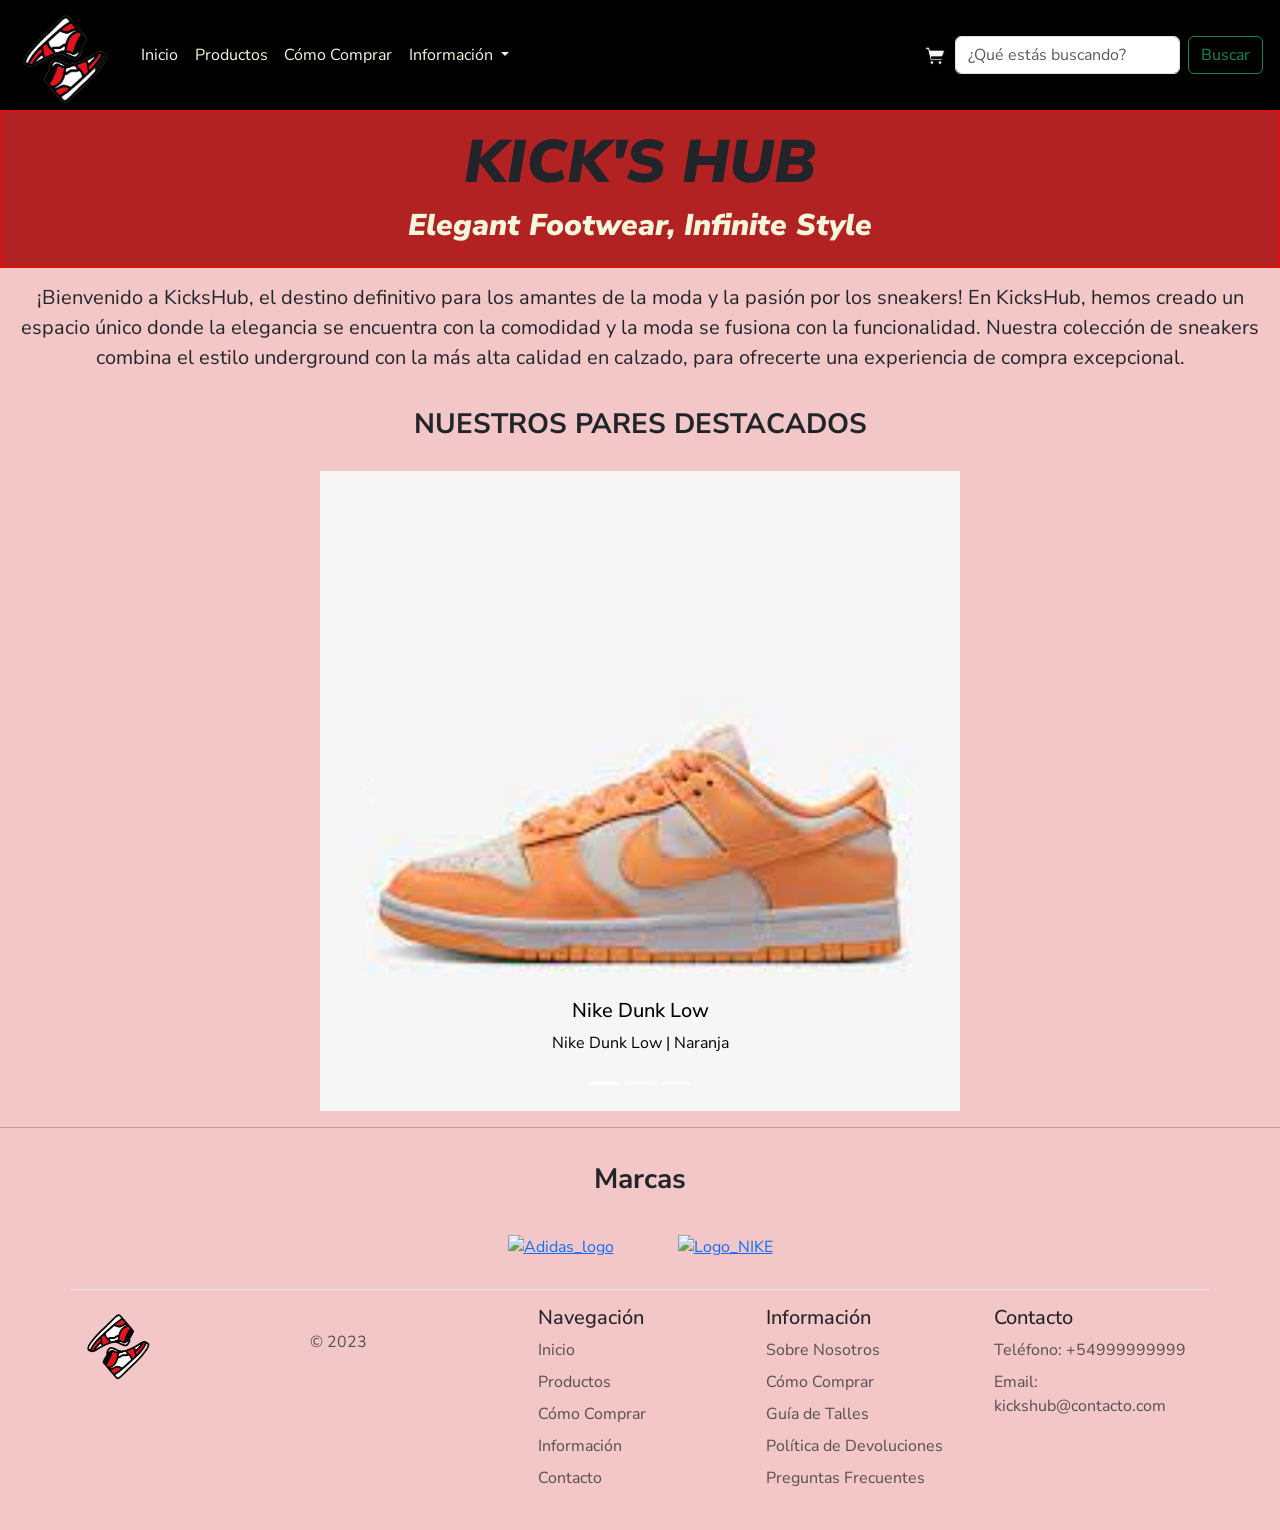
==== index.html @ a09e90ae "productos terminados" ====
<!DOCTYPE html>
<html lang="es">

<head>
    <meta charset="UTF-8">
    <meta name="viewport" content="width=device-width, initial-scale=1.0">
    <title>KICK'S HUB | SNEAKERS</title>
    <!-- CSS -->
    <link rel="stylesheet" href="css/estilo.css">
    <link rel="shortcut icon" href="img/Jordan color remove .png" type="image/x-icon">
    <!-- Font -->
    <link rel="preconnect" href="https://fonts.googleapis.com">
    <link rel="preconnect" href="https://fonts.gstatic.com" crossorigin>
    <link href="https://fonts.googleapis.com/css2?family=Nunito+Sans&display=swap" rel="stylesheet">
    <!-- BOOTSTRAP -->
    <link href="https://cdn.jsdelivr.net/npm/bootstrap@5.3.0/dist/css/bootstrap.min.css" rel="stylesheet"
        integrity="sha384-9ndCyUaIbzAi2FUVXJi0CjmCapSmO7SnpJef0486qhLnuZ2cdeRhO02iuK6FUUVM" crossorigin="anonymous">
</head>

<body class="content">
    <header class="header">
        <nav class="navbar navbar-expand-lg bg-body-tertiary">
            <div class="contenedor container-fluid">
                <div class="divLogo">
                    <a class="logo navbar-brand" href="index.html"><img class="logoImagen" src="img/Jordan color remove .png"
                            alt="logo"></a>
                </div>
                <button class="navbar-toggler" type="button" data-bs-toggle="collapse"
                    data-bs-target="#navbarSupportedContent" aria-controls="navbarSupportedContent"
                    aria-expanded="false" aria-label="Toggle navigation">
                    <span class="navbar-toggler-icon"></span>
                </button>
                <div class="divUl collapse navbar-collapse" id="navbarSupportedContent">
                    <div class="divLista">
                        <ul class="lista navbar-nav me-5 mb-2 mb-lg-0">
                            <li class="navLi nav-item">
                                <a class="navTitulo nav-link" aria-current="page" href="index.html">Inicio</a>
                            </li>
                            <li class="navLi nav-item">
                                <a class="navTitulo nav-link" href="pages/productos.html">Productos</a>
                            </li>
                            <li class="navLi nav-item">
                                <a class="navTitulo nav-link" href="#">Cómo Comprar</a>
                            </li>
                            <li class="navLi listaInfo nav-item dropdown">
                                <a class="navTitulo nav-link dropdown-toggle" href="#" role="button"
                                    data-bs-toggle="dropdown" aria-expanded="false">
                                    Información
                                </a>
                                <ul class="ulInfo dropdown-menu">
                                    <li><a class="itemInfo dropdown-item" href="#">Sobre Nosotros</a></li>
                                    <li><a class="itemInfo dropdown-item" href="#">Cómo Comprar</a></li>
                                    <li><a class="itemInfo dropdown-item" href="#">Guía de Talles</a></li>
                                    <li><a class="itemInfo dropdown-item" href="#">Política de Devoluciones</a></li>
                                    <li><a class="itemInfo dropdown-item" href="#">Preguntas Frecuentes</a></li>
                                </ul>
                            </li>
                        </ul>
                    </div>
                </div>
                <div class="busqueda">
                    <a href="#"><img class="carrito" src="img/carrito-removebg-preview (2).png" alt="carrito"></a>
                    <form class="d-flex" role="search">
                        <input class="form-control me-2" type="search" placeholder="¿Qué estás buscando?"
                            aria-label="Search">
                        <button class="btn btn-outline-success" type="submit">Buscar</button>
                    </form>
                </div>
            </div>
        </nav>
    </header>

    <div class="cajaTitulo">
        <h1 class="titulo"><strong>KICK'S HUB</strong></h1>

        <h2 class="slogan"><strong>Elegant Footwear, Infinite Style</strong></h2>
    </div>
    

    <main>¡Bienvenido a KicksHub, el destino definitivo para los amantes de la moda y la pasión por los sneakers! En
        KicksHub, hemos creado un espacio único donde la elegancia se encuentra con la comodidad y la moda se fusiona
        con la funcionalidad. Nuestra colección de sneakers combina el estilo underground con la más
        alta calidad en calzado, para ofrecerte una experiencia de compra excepcional.
    </main>

    <h3 class="paresDestacados">Nuestros pares destacados</h3>

    <div id="carouselExampleCaptions" class="carousel slide">
        <div class="carousel-indicators">
            <button type="button" data-bs-target="#carouselExampleCaptions" data-bs-slide-to="0" class="active"
                aria-current="true" aria-label="Slide 1"></button>
            <button type="button" data-bs-target="#carouselExampleCaptions" data-bs-slide-to="1"
                aria-label="Slide 2"></button>
            <button type="button" data-bs-target="#carouselExampleCaptions" data-bs-slide-to="2"
                aria-label="Slide 3"></button>
        </div>
        <div class="carousel-inner">
            <div class="carousel-item active">
                <img src="img/producto1.jpg" class="producto" alt="producto1">
                <div class="carousel-caption d-none d-md-block">
                    <h5 class="carouselP">Nike Dunk Low</h5>
                    <p class="carouselP">Nike Dunk Low | Naranja</p>
                </div>
            </div>
            <div class="carousel-item">
                <img src="img/producto2.jpg" class="producto" alt="producto2">
                <div class="carousel-caption d-none d-md-block">
                    <h5 class="carouselP">Nike Air Force 1</h5>
                    <p class="carouselP">Nike Air Force 1 '07 | Blancas</p>
                </div>
            </div>
            <div class="carousel-item">
                <img src="img/producto3.jpg" class="producto" alt="producto3">
                <div class="carousel-caption d-none d-md-block">
                    <h5 class="carouselP">Nike Air Jordan 1 Mid</h5>
                    <p class="carouselP">Nike Air Jordan 1 Mid | Negro, Blanco y Rojo </p>
                </div>
            </div>
        </div>
        <button class="carousel-control-prev" type="button" data-bs-target="#carouselExampleCaptions"
            data-bs-slide="prev">
            <span class="carousel-control-prev-icon" aria-hidden="true"></span>
            <span class="visually-hidden">Previous</span>
        </button>
        <button class="carousel-control-next" type="button" data-bs-target="#carouselExampleCaptions"
            data-bs-slide="next">
            <span class="carousel-control-next-icon" aria-hidden="true"></span>
            <span class="visually-hidden">Next</span>
        </button>
    </div>

    <hr>

    <div class="marcas">
        <h3><strong>Marcas</strong></h3>
        <div class="imagenesMarcas">
            <a href="#"><img src="https://upload.wikimedia.org/wikipedia/commons/2/24/Adidas_logo.png"
                    alt="Adidas_logo"></a>
            <a href="#"><img
                    src="https://upload.wikimedia.org/wikipedia/commons/thumb/a/a6/Logo_NIKE.svg/1024px-Logo_NIKE.svg.png"
                    alt="Logo_NIKE"></a>
        </div>
    </div>

    <div class="footer">
        <div class="container">
            <footer class="row row-cols-1 row-cols-sm-2 row-cols-md-5 py-3 my-auto border-top">
                <div class="col mb-3">
                    <a href="index.html" class="d-flex align-items-center mb-3 link-body-emphasis text-decoration-none">
                        <img src="img/Jordan color remove .png" alt="logo" class="logoFooter">
                    </a>
                </div>

                <div class="col mb-3">
                    <p class="d-flex align-items-center mb-3 justify-content-right pt-4 text-body-secondary">© 2023</p>
                </div>

                <div class="col mb-3">
                    <h5>Navegación</h5>
                    <ul class="nav flex-column">
                        <li class="nav-item mb-2"><a href="index.html"
                                class="nav-link p-0 text-body-secondary">Inicio</a></li>
                        <li class="nav-item mb-2"><a href="#" class="nav-link p-0 text-body-secondary">Productos</a>
                        </li>
                        <li class="nav-item mb-2"><a href="#" class="nav-link p-0 text-body-secondary">Cómo Comprar</a>
                        </li>
                        <li class="nav-item mb-2"><a href="#" class="nav-link p-0 text-body-secondary">Información</a>
                        </li>
                        <li class="nav-item mb-2"><a href="#" class="nav-link p-0 text-body-secondary">Contacto</a></li>
                    </ul>
                </div>

                <div class="col mb-3">
                    <h5>Información</h5>
                    <ul class="nav flex-column">
                        <li class="nav-item mb-2"><a href="#" class="nav-link p-0 text-body-secondary">Sobre
                                Nosotros</a></li>
                        <li class="nav-item mb-2"><a href="#" class="nav-link p-0 text-body-secondary">Cómo Comprar</a>
                        </li>
                        <li class="nav-item mb-2"><a href="#" class="nav-link p-0 text-body-secondary">Guía de
                                Talles</a></li>
                        <li class="nav-item mb-2"><a href="#" class="nav-link p-0 text-body-secondary">Política de
                                Devoluciones</a></li>
                        <li class="nav-item mb-2"><a href="#" class="nav-link p-0 text-body-secondary">Preguntas
                                Frecuentes</a></li>
                    </ul>
                </div>

                <div class="col mb-3">
                    <h5>Contacto</h5>
                    <ul class="nav flex-column">
                        <li class="nav-item mb-2"><a href="#" class="nav-link p-0 text-body-secondary">Teléfono:
                                +54999999999</a></li>
                        <li class="nav-item mb-2"><a href="#" class="nav-link p-0 text-body-secondary">Email:
                                kickshub@contacto.com</a></li>
                    </ul>
                </div>
            </footer>
        </div>
    </div>

    <script src="https://cdn.jsdelivr.net/npm/bootstrap@5.3.0/dist/js/bootstrap.bundle.min.js"
        integrity="sha384-geWF76RCwLtnZ8qwWowPQNguL3RmwHVBC9FhGdlKrxdiJJigb/j/68SIy3Te4Bkz" crossorigin="anonymous">
        </script>
</body>

</html>
---- css/estilo.css ----
* {
    box-sizing: border-box;
    margin: 0;
    padding: 0;
    font-family: 'Nunito Sans', sans-serif;
  }
  
  @import url('https://fonts.googleapis.com/css2?family=Nunito+Sans&display=swap');

.header {
    width: 100%;
    height: auto;
    background-color: black;
    padding: 5px;
}

.header nav {
    margin: 0;
    padding: 0;
    z-index: 1;
}

.header .navbar {
    width: 100%;
    height: auto;
    background-color: black;
}

.header .navbar .contenedor {
    background-color: black;
    width: 100%;
    height: auto;
    list-style: none;
    display: flex;
    flex-flow: row nowrap;
    justify-content: space-evenly;
    align-items: center;
    text-align: center;
}

.header .navbar .contenedor .divLogo .logo img {
    width: 100px;
    height: auto;
    transition: all 0.3s;
}

.logo img:hover {
    transform: scale(1.1);
}


.header .navbar .contenedor .divUl .divLista .lista .navTitulo {
    color: beige;
}

.header .navbar .contenedor .divUl .divLista .lista {
    display: inline-flex;
    flex-flow: row;
    text-align: center;
    justify-content: space-between;
    align-items: center;
    width: 100%;
    height: auto;
}

.divUl {
    display: flex;
    flex-flow: row nowrap;
    justify-content: space-evenly;
    text-align: center;
    align-items: center;
}

.header .navbar .contenedor .divUl .lista .navLi {
    display: flex;
    flex-flow: row nowrap;
    justify-content: space-evenly;
    align-items: center;
    transition: all 0.3s;
}

.lista li:hover {
    transform: scale(1.1);
}

.header .navbar .contenedor .divUl .lista .listaInfo ul li .itemInfo {
    color: black;
    transition: all 0.3s;
}

.ulInfo li:hover {
    transform: scale(1.1);
}

.busqueda {
    display: flex;
    width: 100%;
    height: auto;
    margin-left: 5px;
    justify-content: right;
    align-items: center;
}

.carrito {
    height: auto;
    width: 40px;
    padding: 0 10px;
}

.cajaTitulo {
    border: 1px solid red;
    width: 100%;
    height: auto;
    background-color:firebrick;
} 

.titulo {
    display: flex;
    text-align: center;
    justify-content: center;
    align-items: center;
    padding: 15px 5px 10px 5px;
    font-size: 60px;
    font-weight: bold;
    font-style: italic;
    animation: animar-texto 2s infinite;
    margin-bottom: 0;
    cursor: pointer;
}

@keyframes animar-texto {
    0% { letter-spacing: 0; }
    50% { letter-spacing: 5px; }
    100% { letter-spacing: 0; }
}

.slogan {
    display: flex;
    color: beige;
    text-align: center;
    justify-content: center;
    align-items: center;
    padding: 0px 5px 15px 5px;
    font-size: 30px;
    font-weight: bold;
    font-style: oblique;
    transition: color 0.3s ease;
    cursor: pointer;
}

.slogan:hover {
    color: black;
}

main {
    display: flex;
    text-align: center;
    justify-content: center;
    align-items: center;
    font-size: 20px;
    padding: 15px;
}

.paresDestacados {
    display: flex;
    justify-content: center;
    align-items: center;
    text-align: center;
    padding: 20px;
    text-transform: uppercase;
    font-weight: bold;
}

.content {
    margin: 0;
    padding: 0;
    background-color: rgb(243, 199, 199);
    justify-content: center;
    width: 100%;
    height: auto;
}

.carousel {
    width: 50%;
    height: auto;
    margin: 10px auto;
}


.carouselP {
    color: black;
}

.carousel-item {
    width: 100%;
    height: auto;
}

.producto {
    margin: 0 auto;
    width: 70%;  
    max-width: none; 
    min-width: 100%;
    display: inline;
}

@media all and (max-width: 450px) {
    .producto {
        width: 100%;
    }
}

.marcas {
    display: flex;
    justify-content: center;
    align-items: center;
    flex-flow: column nowrap;
    margin-top: 20px;
}

.marcas h3 {
    margin-top: 15px;
}

.marcas a img {
    width: 150px;
    height: 100%;
    padding: 30px;
    cursor: pointer;
}

.logoFooter {
    width: 75px;
    height: auto;
}

.bodyProductos {
    margin: 0;
    padding: 0;
    background-color: rgb(243, 199, 199);
    justify-content: center;
    width: 100%;
    height: auto;
}

.contenedorPadre {
    display: grid;
    grid-template-areas:
    "nav card card card card info"
    "nav card card card card info" 
    "nav card card card card info"
    "nav card card card card info"
    "footer footer footer footer footer footer";
    grid-template-columns: repeat(6, 2fr);
    grid-template-rows: repeat(5, auto);
    width: 100%;
    height: auto;
    margin: 0px;
    row-gap: 5px;
    column-gap: 10px;
    padding-top: 10px;
}

.navProductos {
    grid-area: nav;
}

.ulNavProductos {
    list-style: none;
}

.navProductos .tituloProducto {
    font-weight: bold;
    padding-left: 15px;
}

.navProductos .categorias {
    text-indent: 10px;
    padding-left: 15px;
}

.navProductos .ulNavProductos li {
    text-indent: 20px;
}

.navProductos .ulNavProductos li a {
    text-decoration: none;
    color: black;
}

.productos {
    grid-area: card;
}

.productos .row div {
    padding: 0px 10px 15px 10px;
}

.productos .card div a {
    background-color: crimson;
}

.card div p {
    font-size: 15px;
}

.card div h3 {
    display: flex;
    font-size: 20px;
    flex-flow: row nowrap;
    justify-content: center;
    align-items: center;
}

.footerProducto {
    grid-area: footer;
    margin: 0;
    padding: 0;
    width: 100%;
    height: auto;
}
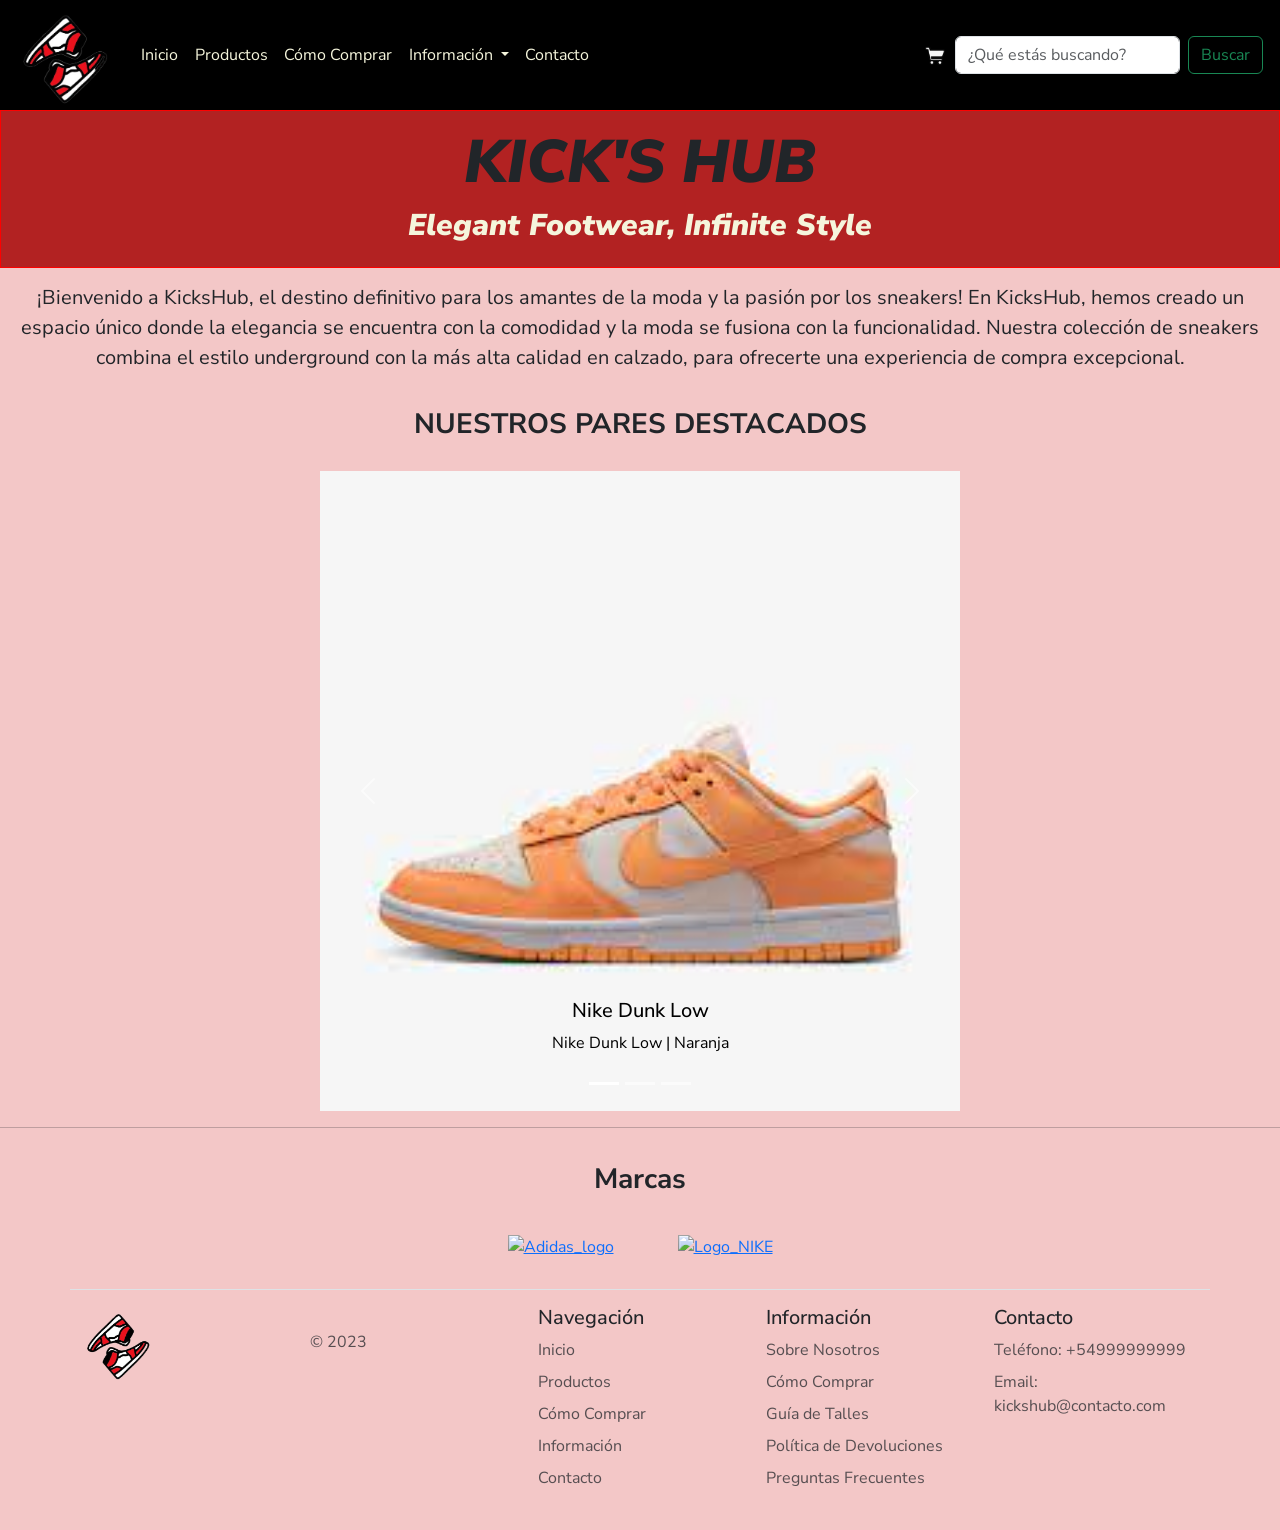
==== commit 99459c4c: "Preentrega 2 terminada con Lorem (faltan correcciones y links)" ====
--- a/index.html
+++ b/index.html
@@ -40,26 +40,29 @@
                                 <a class="navTitulo nav-link" href="pages/productos.html">Productos</a>
                             </li>
                             <li class="navLi nav-item">
-                                <a class="navTitulo nav-link" href="#">Cómo Comprar</a>
+                                <a class="navTitulo nav-link" href="pages/comocomprar.html">Cómo Comprar</a>
                             </li>
                             <li class="navLi listaInfo nav-item dropdown">
-                                <a class="navTitulo nav-link dropdown-toggle" href="#" role="button"
+                                <a class="navTitulo nav-link dropdown-toggle" href="pages/informacion.html" role="button"
                                     data-bs-toggle="dropdown" aria-expanded="false">
                                     Información
                                 </a>
                                 <ul class="ulInfo dropdown-menu">
-                                    <li><a class="itemInfo dropdown-item" href="#">Sobre Nosotros</a></li>
-                                    <li><a class="itemInfo dropdown-item" href="#">Cómo Comprar</a></li>
-                                    <li><a class="itemInfo dropdown-item" href="#">Guía de Talles</a></li>
-                                    <li><a class="itemInfo dropdown-item" href="#">Política de Devoluciones</a></li>
-                                    <li><a class="itemInfo dropdown-item" href="#">Preguntas Frecuentes</a></li>
+                                    <li><a class="itemInfo dropdown-item" href="pages/informacion.html">Sobre Nosotros</a></li>
+                                    <li><a class="itemInfo dropdown-item" href="pages/comocomprar.html">Cómo Comprar</a></li>
+                                    <li><a class="itemInfo dropdown-item" href="pages/informacion.html">Guía de Talles</a></li>
+                                    <li><a class="itemInfo dropdown-item" href="pages/informacion.html">Política de Devoluciones</a></li>
+                                    <li><a class="itemInfo dropdown-item" href="pages/informacion.html">Preguntas Frecuentes</a></li>
                                 </ul>
+                            </li>
+                            <li class="navLi nav-item">
+                                <a class="navTitulo nav-link" href="pages/contacto.html">Contacto</a>
                             </li>
                         </ul>
                     </div>
                 </div>
                 <div class="busqueda">
-                    <a href="#"><img class="carrito" src="img/carrito-removebg-preview (2).png" alt="carrito"></a>
+                    <a href="pages/carrito.html"><img class="carrito" src="img/carrito-removebg-preview (2).png" alt="carrito"></a>
                     <form class="d-flex" role="search">
                         <input class="form-control me-2" type="search" placeholder="¿Qué estás buscando?"
                             aria-label="Search">
@@ -160,28 +163,28 @@
                     <ul class="nav flex-column">
                         <li class="nav-item mb-2"><a href="index.html"
                                 class="nav-link p-0 text-body-secondary">Inicio</a></li>
-                        <li class="nav-item mb-2"><a href="#" class="nav-link p-0 text-body-secondary">Productos</a>
-                        </li>
-                        <li class="nav-item mb-2"><a href="#" class="nav-link p-0 text-body-secondary">Cómo Comprar</a>
-                        </li>
-                        <li class="nav-item mb-2"><a href="#" class="nav-link p-0 text-body-secondary">Información</a>
-                        </li>
-                        <li class="nav-item mb-2"><a href="#" class="nav-link p-0 text-body-secondary">Contacto</a></li>
+                        <li class="nav-item mb-2"><a href="pages/productos.html" class="nav-link p-0 text-body-secondary">Productos</a>
+                        </li>
+                        <li class="nav-item mb-2"><a href="pages/comocomprar.html" class="nav-link p-0 text-body-secondary">Cómo Comprar</a>
+                        </li>
+                        <li class="nav-item mb-2"><a href="pages/informacion.html" class="nav-link p-0 text-body-secondary">Información</a>
+                        </li>
+                        <li class="nav-item mb-2"><a href="pages/contacto.html" class="nav-link p-0 text-body-secondary">Contacto</a></li>
                     </ul>
                 </div>
 
                 <div class="col mb-3">
                     <h5>Información</h5>
                     <ul class="nav flex-column">
-                        <li class="nav-item mb-2"><a href="#" class="nav-link p-0 text-body-secondary">Sobre
+                        <li class="nav-item mb-2"><a href="pages/informacion.html" class="nav-link p-0 text-body-secondary">Sobre
                                 Nosotros</a></li>
-                        <li class="nav-item mb-2"><a href="#" class="nav-link p-0 text-body-secondary">Cómo Comprar</a>
-                        </li>
-                        <li class="nav-item mb-2"><a href="#" class="nav-link p-0 text-body-secondary">Guía de
+                        <li class="nav-item mb-2"><a href="pages/comocomprar.html" class="nav-link p-0 text-body-secondary">Cómo Comprar</a>
+                        </li>
+                        <li class="nav-item mb-2"><a href="pages/informacion.html" class="nav-link p-0 text-body-secondary">Guía de
                                 Talles</a></li>
-                        <li class="nav-item mb-2"><a href="#" class="nav-link p-0 text-body-secondary">Política de
+                        <li class="nav-item mb-2"><a href="pages/informacion.html" class="nav-link p-0 text-body-secondary">Política de
                                 Devoluciones</a></li>
-                        <li class="nav-item mb-2"><a href="#" class="nav-link p-0 text-body-secondary">Preguntas
+                        <li class="nav-item mb-2"><a href="pages/informacion.html" class="nav-link p-0 text-body-secondary">Preguntas
                                 Frecuentes</a></li>
                     </ul>
                 </div>
--- a/css/estilo.css
+++ b/css/estilo.css
@@ -234,7 +234,7 @@
     height: auto;
 }
 
-.bodyProductos {
+.bodyProductos, .bodyComprar, .bodyInfo,.bodyContacto, .bodyCarrito {
     margin: 0;
     padding: 0;
     background-color: rgb(243, 199, 199);
@@ -319,3 +319,121 @@
     width: 100%;
     height: auto;
 }
+
+.comoComprar {
+    display: flex;
+    flex-flow: column nowrap;
+    justify-self: center;
+    align-items: center;
+    padding: 20px;
+  }
+  
+  .comoComprar h2 {
+    justify-self: start;
+    padding-left: 50px;
+  }
+  
+  .comoComprarContent {
+    display: flex;
+    flex-flow: column nowrap;
+    justify-content: center;
+    align-items: center;
+  }
+  
+  .comoComprarContent p {
+    text-align: start;
+    text-indent:20px;
+  }
+  
+  .imagenTutorial {
+    height: 500px;
+    width: 500px;
+  }
+  
+  .videoTutorial {
+    padding: 10px;
+  }
+
+  .infoContent {
+    padding: 20px;
+  }
+  
+  .h3Nosotros {
+    padding-left: 15px;
+  }
+  
+  .nosotros p {
+    text-indent: 40px;
+  }
+  
+  .guiaTalles {
+    display: flex;
+    flex-flow: column nowrap;
+  }
+  
+  .h3Guia {
+    padding-left: 15px;
+    text-align: start;
+  }
+  
+  .guiaTexto {
+    text-indent: 40px;
+  }
+  
+  .guiaArchivo {
+    text-align: center;
+  }
+  
+  .h3Politica {
+    padding-left: 15px;
+    text-align: start;
+  }
+  
+  .politicaTexto {
+    text-indent: 40px;
+  }
+  
+  .contactoContent {
+    display: flex;
+    flex-flow: column nowrap;
+    justify-content: space-between;
+    padding: 20px;
+  }
+  
+  .column {
+    flex: 1;
+  }
+  
+  .h3Contacto {
+    padding-left: 15px;
+    text-align: start;
+  }
+  
+  .contactoForm {
+    display: flex;
+    flex-flow: column nowrap;
+    padding-left: 40px;
+  }
+  
+  .contactoForm form label {
+    border: 1px solid black;
+    border-radius: 0;
+    padding: 2px;
+  }
+  
+  .inputContacto {
+    width: 200px;
+  }
+  
+  .formulario {
+    align-items: center;
+    text-align: start;
+    justify-content: space-between;
+  }
+  
+  .contactoContentCarrito {
+    display: flex;
+    flex-flow: row nowrap;
+    justify-content: space-between;
+    padding: 20px;
+  }
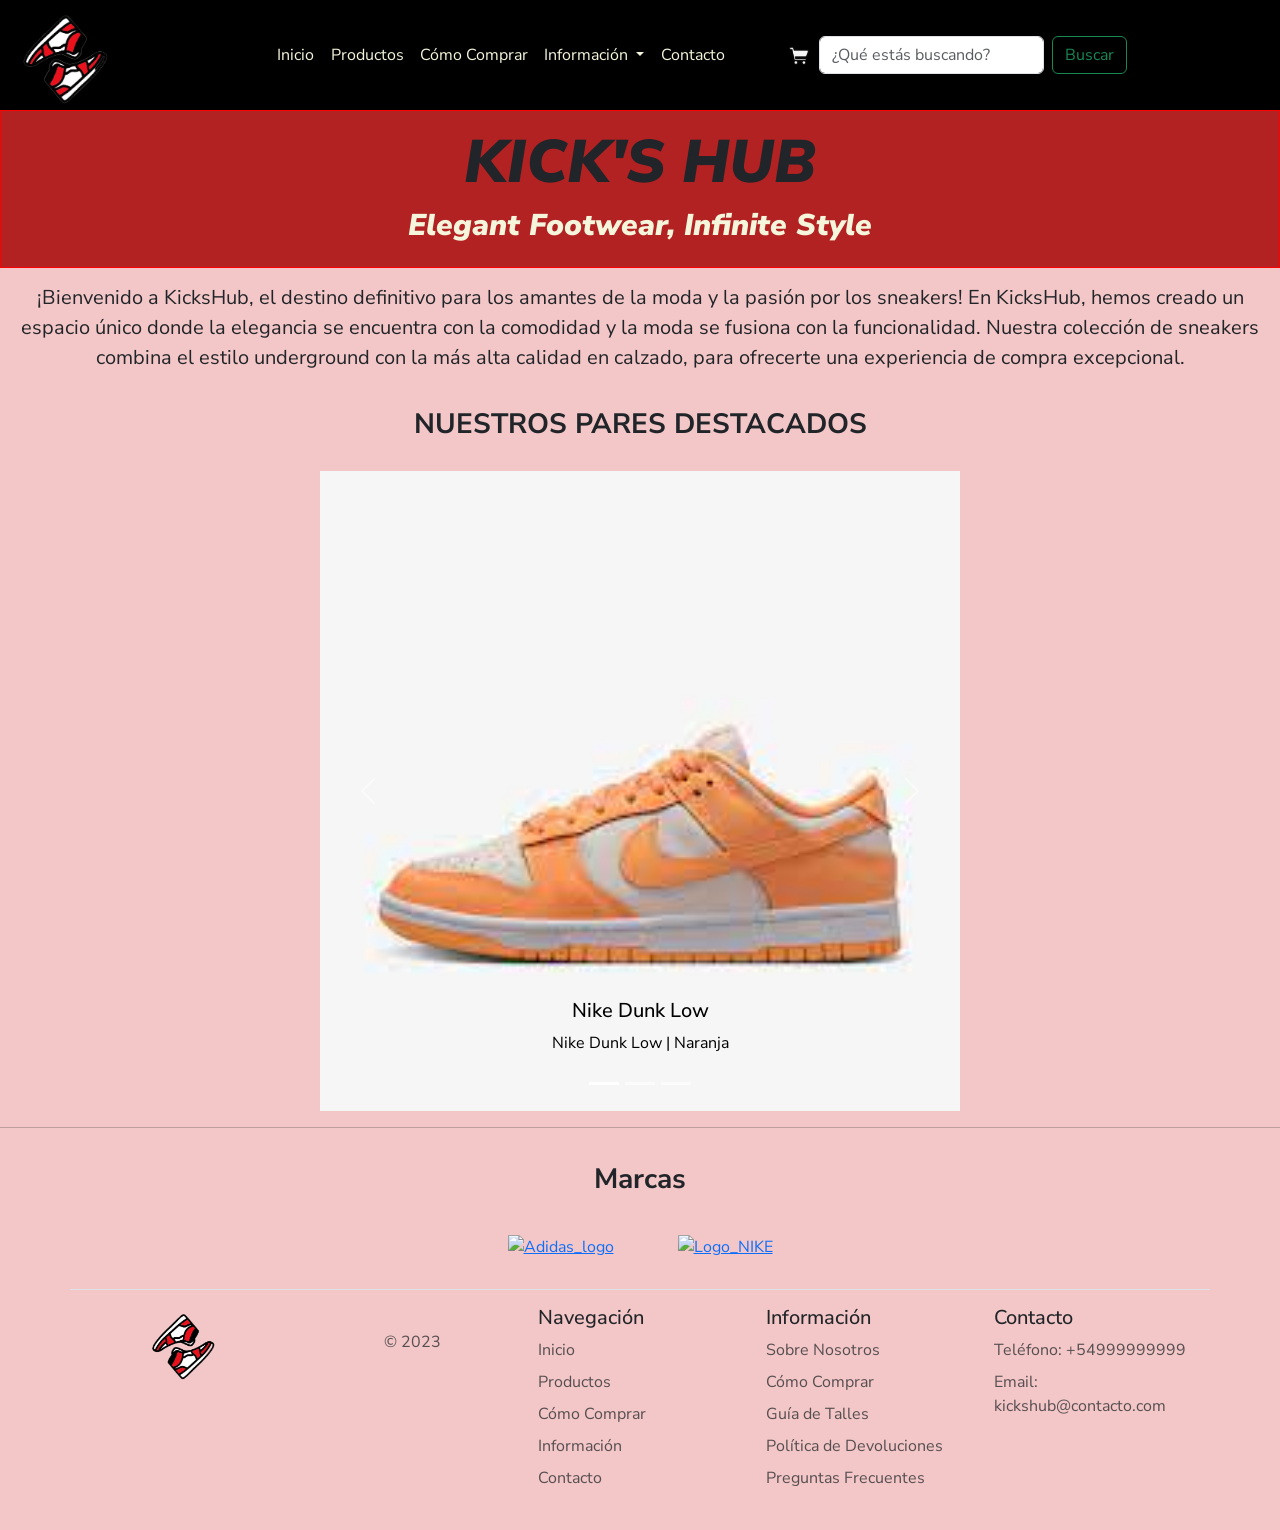
==== commit 5ff8bdd0: "paginas responsive, imagenes pesadas, sass terminado" ====
--- a/index.html
+++ b/index.html
@@ -6,15 +6,14 @@
     <meta name="viewport" content="width=device-width, initial-scale=1.0">
     <title>KICK'S HUB | SNEAKERS</title>
     <!-- CSS -->
-    <link rel="stylesheet" href="css/estilo.css">
+    <link rel="stylesheet" href="css/style.css">
     <link rel="shortcut icon" href="img/Jordan color remove .png" type="image/x-icon">
     <!-- Font -->
     <link rel="preconnect" href="https://fonts.googleapis.com">
     <link rel="preconnect" href="https://fonts.gstatic.com" crossorigin>
     <link href="https://fonts.googleapis.com/css2?family=Nunito+Sans&display=swap" rel="stylesheet">
     <!-- BOOTSTRAP -->
-    <link href="https://cdn.jsdelivr.net/npm/bootstrap@5.3.0/dist/css/bootstrap.min.css" rel="stylesheet"
-        integrity="sha384-9ndCyUaIbzAi2FUVXJi0CjmCapSmO7SnpJef0486qhLnuZ2cdeRhO02iuK6FUUVM" crossorigin="anonymous">
+    <link href="https://cdn.jsdelivr.net/npm/bootstrap@5.3.1/dist/css/bootstrap.min.css" rel="stylesheet" integrity="sha384-4bw+/aepP/YC94hEpVNVgiZdgIC5+VKNBQNGCHeKRQN+PtmoHDEXuppvnDJzQIu9" crossorigin="anonymous">
 </head>
 
 <body class="content">
@@ -22,52 +21,60 @@
         <nav class="navbar navbar-expand-lg bg-body-tertiary">
             <div class="contenedor container-fluid">
                 <div class="divLogo">
-                    <a class="logo navbar-brand" href="index.html"><img class="logoImagen" src="img/Jordan color remove .png"
-                            alt="logo"></a>
+                    <a class="logo navbar-brand" href="index.html"><img class="logoImagen"
+                            src="img/Jordan color remove .png" alt="logo"></a>
                 </div>
                 <button class="navbar-toggler" type="button" data-bs-toggle="collapse"
                     data-bs-target="#navbarSupportedContent" aria-controls="navbarSupportedContent"
                     aria-expanded="false" aria-label="Toggle navigation">
                     <span class="navbar-toggler-icon"></span>
                 </button>
-                <div class="divUl collapse navbar-collapse" id="navbarSupportedContent">
-                    <div class="divLista">
-                        <ul class="lista navbar-nav me-5 mb-2 mb-lg-0">
-                            <li class="navLi nav-item">
-                                <a class="navTitulo nav-link" aria-current="page" href="index.html">Inicio</a>
-                            </li>
-                            <li class="navLi nav-item">
-                                <a class="navTitulo nav-link" href="pages/productos.html">Productos</a>
-                            </li>
-                            <li class="navLi nav-item">
-                                <a class="navTitulo nav-link" href="pages/comocomprar.html">Cómo Comprar</a>
-                            </li>
-                            <li class="navLi listaInfo nav-item dropdown">
-                                <a class="navTitulo nav-link dropdown-toggle" href="pages/informacion.html" role="button"
-                                    data-bs-toggle="dropdown" aria-expanded="false">
-                                    Información
-                                </a>
-                                <ul class="ulInfo dropdown-menu">
-                                    <li><a class="itemInfo dropdown-item" href="pages/informacion.html">Sobre Nosotros</a></li>
-                                    <li><a class="itemInfo dropdown-item" href="pages/comocomprar.html">Cómo Comprar</a></li>
-                                    <li><a class="itemInfo dropdown-item" href="pages/informacion.html">Guía de Talles</a></li>
-                                    <li><a class="itemInfo dropdown-item" href="pages/informacion.html">Política de Devoluciones</a></li>
-                                    <li><a class="itemInfo dropdown-item" href="pages/informacion.html">Preguntas Frecuentes</a></li>
-                                </ul>
-                            </li>
-                            <li class="navLi nav-item">
-                                <a class="navTitulo nav-link" href="pages/contacto.html">Contacto</a>
-                            </li>
-                        </ul>
+                <div class="collapse navbar-collapse divUl" id="navbarSupportedContent">
+                    <div class="divNavbar">
+                        <div class="divLista">
+                            <ul class="lista navbar-nav me-5 mb-2 mb-lg-0">
+                                <li class="navLi nav-item">
+                                    <a class="navTitulo nav-link" aria-current="page" href="index.html">Inicio</a>
+                                </li>
+                                <li class="navLi nav-item">
+                                    <a class="navTitulo nav-link" href="pages/productos.html">Productos</a>
+                                </li>
+                                <li class="navLi nav-item">
+                                    <a class="navTitulo nav-link" href="pages/comocomprar.html">Cómo Comprar</a>
+                                </li>
+                                <li class="navLi listaInfo nav-item dropdown">
+                                    <a class="navTitulo nav-link dropdown-toggle" href="pages/informacion.html"
+                                        role="button" data-bs-toggle="dropdown" aria-expanded="false">
+                                        Información
+                                    </a>
+                                    <ul class="ulInfo dropdown-menu">
+                                        <li><a class="itemInfo dropdown-item" href="pages/informacion.html">Sobre
+                                                Nosotros</a></li>
+                                        <li><a class="itemInfo dropdown-item" href="pages/comocomprar.html">Cómo
+                                                Comprar</a></li>
+                                        <li><a class="itemInfo dropdown-item" href="pages/informacion.html">Guía de
+                                                Talles</a></li>
+                                        <li><a class="itemInfo dropdown-item" href="pages/informacion.html">Política de
+                                                Devoluciones</a></li>
+                                        <li><a class="itemInfo dropdown-item" href="pages/informacion.html">Preguntas
+                                                Frecuentes</a></li>
+                                    </ul>
+                                </li>
+                                <li class="navLi nav-item">
+                                    <a class="navTitulo nav-link" href="pages/contacto.html">Contacto</a>
+                                </li>
+                            </ul>
+                        </div>
+                        <div class="busqueda">
+                            <a href="pages/carrito.html"><img class="carrito" src="img/carrito-removebg-preview (2).png"
+                                    alt="carrito"></a>
+                            <form class="d-flex" role="search">
+                                <input class="form-control me-2" type="search" placeholder="¿Qué estás buscando?"
+                                    aria-label="Search">
+                                <button class="btn btn-outline-success" type="submit">Buscar</button>
+                            </form>
+                        </div>
                     </div>
-                </div>
-                <div class="busqueda">
-                    <a href="pages/carrito.html"><img class="carrito" src="img/carrito-removebg-preview (2).png" alt="carrito"></a>
-                    <form class="d-flex" role="search">
-                        <input class="form-control me-2" type="search" placeholder="¿Qué estás buscando?"
-                            aria-label="Search">
-                        <button class="btn btn-outline-success" type="submit">Buscar</button>
-                    </form>
                 </div>
             </div>
         </nav>
@@ -78,7 +85,7 @@
 
         <h2 class="slogan"><strong>Elegant Footwear, Infinite Style</strong></h2>
     </div>
-    
+
 
     <main>¡Bienvenido a KicksHub, el destino definitivo para los amantes de la moda y la pasión por los sneakers! En
         KicksHub, hemos creado un espacio único donde la elegancia se encuentra con la comodidad y la moda se fusiona
@@ -147,15 +154,15 @@
 
     <div class="footer">
         <div class="container">
-            <footer class="row row-cols-1 row-cols-sm-2 row-cols-md-5 py-3 my-auto border-top">
-                <div class="col mb-3">
-                    <a href="index.html" class="d-flex align-items-center mb-3 link-body-emphasis text-decoration-none">
+            <footer class="row row-cols-1 row-cols-sm-2 row-cols-md-5 py-3 border-top">
+                <div class="col mb-3">
+                    <a href="index.html" class="d-flex align-items-center mb-3 link-body-emphasis text-decoration-none text-center justify-content-center">
                         <img src="img/Jordan color remove .png" alt="logo" class="logoFooter">
                     </a>
                 </div>
 
                 <div class="col mb-3">
-                    <p class="d-flex align-items-center mb-3 justify-content-right pt-4 text-body-secondary">© 2023</p>
+                    <p class="d-flex align-items-center mb-3 justify-content-center pt-4 text-body-secondary">© 2023</p>
                 </div>
 
                 <div class="col mb-3">
@@ -163,28 +170,37 @@
                     <ul class="nav flex-column">
                         <li class="nav-item mb-2"><a href="index.html"
                                 class="nav-link p-0 text-body-secondary">Inicio</a></li>
-                        <li class="nav-item mb-2"><a href="pages/productos.html" class="nav-link p-0 text-body-secondary">Productos</a>
-                        </li>
-                        <li class="nav-item mb-2"><a href="pages/comocomprar.html" class="nav-link p-0 text-body-secondary">Cómo Comprar</a>
-                        </li>
-                        <li class="nav-item mb-2"><a href="pages/informacion.html" class="nav-link p-0 text-body-secondary">Información</a>
-                        </li>
-                        <li class="nav-item mb-2"><a href="pages/contacto.html" class="nav-link p-0 text-body-secondary">Contacto</a></li>
+                        <li class="nav-item mb-2"><a href="pages/productos.html"
+                                class="nav-link p-0 text-body-secondary">Productos</a>
+                        </li>
+                        <li class="nav-item mb-2"><a href="pages/comocomprar.html"
+                                class="nav-link p-0 text-body-secondary">Cómo Comprar</a>
+                        </li>
+                        <li class="nav-item mb-2"><a href="pages/informacion.html"
+                                class="nav-link p-0 text-body-secondary">Información</a>
+                        </li>
+                        <li class="nav-item mb-2"><a href="pages/contacto.html"
+                                class="nav-link p-0 text-body-secondary">Contacto</a></li>
                     </ul>
                 </div>
 
                 <div class="col mb-3">
                     <h5>Información</h5>
                     <ul class="nav flex-column">
-                        <li class="nav-item mb-2"><a href="pages/informacion.html" class="nav-link p-0 text-body-secondary">Sobre
+                        <li class="nav-item mb-2"><a href="pages/informacion.html"
+                                class="nav-link p-0 text-body-secondary">Sobre
                                 Nosotros</a></li>
-                        <li class="nav-item mb-2"><a href="pages/comocomprar.html" class="nav-link p-0 text-body-secondary">Cómo Comprar</a>
-                        </li>
-                        <li class="nav-item mb-2"><a href="pages/informacion.html" class="nav-link p-0 text-body-secondary">Guía de
+                        <li class="nav-item mb-2"><a href="pages/comocomprar.html"
+                                class="nav-link p-0 text-body-secondary">Cómo Comprar</a>
+                        </li>
+                        <li class="nav-item mb-2"><a href="pages/informacion.html"
+                                class="nav-link p-0 text-body-secondary">Guía de
                                 Talles</a></li>
-                        <li class="nav-item mb-2"><a href="pages/informacion.html" class="nav-link p-0 text-body-secondary">Política de
+                        <li class="nav-item mb-2"><a href="pages/informacion.html"
+                                class="nav-link p-0 text-body-secondary">Política de
                                 Devoluciones</a></li>
-                        <li class="nav-item mb-2"><a href="pages/informacion.html" class="nav-link p-0 text-body-secondary">Preguntas
+                        <li class="nav-item mb-2"><a href="pages/informacion.html"
+                                class="nav-link p-0 text-body-secondary">Preguntas
                                 Frecuentes</a></li>
                     </ul>
                 </div>
@@ -202,9 +218,7 @@
         </div>
     </div>
 
-    <script src="https://cdn.jsdelivr.net/npm/bootstrap@5.3.0/dist/js/bootstrap.bundle.min.js"
-        integrity="sha384-geWF76RCwLtnZ8qwWowPQNguL3RmwHVBC9FhGdlKrxdiJJigb/j/68SIy3Te4Bkz" crossorigin="anonymous">
-        </script>
+    <script src="https://cdn.jsdelivr.net/npm/bootstrap@5.3.1/dist/js/bootstrap.bundle.min.js" integrity="sha384-HwwvtgBNo3bZJJLYd8oVXjrBZt8cqVSpeBNS5n7C8IVInixGAoxmnlMuBnhbgrkm" crossorigin="anonymous"></script>
 </body>
 
 </html>
--- a/css/style.css
+++ b/css/style.css
@@ -0,0 +1,471 @@
+@import url("https://fonts.googleapis.com/css2?family=Nunito+Sans&display=swap");
+* {
+  box-sizing: border-box;
+  margin: 0;
+  padding: 0;
+  font-family: "Nunito Sans", sans-serif;
+}
+
+.content {
+  margin: 0;
+  padding: 0;
+  background-color: rgb(243, 199, 199);
+  justify-content: center;
+  width: 100%;
+  height: auto;
+}
+.content .header {
+  width: 100%;
+  height: auto;
+  background-color: black;
+  padding: 5px;
+}
+.content .header nav {
+  margin: 0;
+  padding: 0;
+  z-index: 1;
+}
+.content .header .navbar {
+  width: 100%;
+  height: auto;
+  background-color: black;
+}
+.content .header .navbar .contenedor {
+  background-color: black;
+  width: 100%;
+  height: auto;
+  list-style: none;
+  display: flex;
+  flex-flow: row nowrap;
+  justify-content: space-evenly;
+  align-items: center;
+  text-align: center;
+}
+@media (max-width: 1000px) {
+  .content .header .navbar .contenedor {
+    flex-direction: column;
+    align-items: center;
+  }
+}
+.content .header .navbar .contenedor .logo img {
+  width: 100px;
+  height: auto;
+  transition: all 0.3s;
+}
+.content .header .navbar .contenedor .logo img:hover {
+  transform: scale(1.1);
+}
+.content .header .navbar .contenedor .divUl {
+  flex-flow: row wrap;
+  justify-content: space-evenly;
+  text-align: center;
+  align-items: center;
+}
+.content .header .navbar .contenedor .divUl .divNavbar {
+  display: flex;
+  width: auto;
+  height: auto;
+  flex-flow: row nowrap;
+}
+@media (max-width: 1000px) {
+  .content .header .navbar .contenedor .divUl .divNavbar {
+    flex-direction: column;
+    align-items: center;
+  }
+}
+.content .header .navbar .contenedor .divUl .divNavbar .busqueda {
+  display: flex;
+  width: 100%;
+  height: auto;
+  justify-content: right;
+  align-items: center;
+}
+.content .header .navbar .contenedor .divUl .divNavbar .busqueda .carrito {
+  height: auto;
+  width: 40px;
+  padding: 0 10px;
+}
+.content .header .navbar .contenedor .divUl .divLista {
+  width: auto;
+  height: auto;
+}
+.content .header .navbar .contenedor .divUl .divLista .lista {
+  display: flex;
+  flex-flow: row nowrap;
+  text-align: center;
+  justify-content: space-evenly;
+  align-items: center;
+  width: 100%;
+  height: auto;
+}
+@media (max-width: 1000px) {
+  .content .header .navbar .contenedor .divUl .divLista .lista {
+    flex-direction: column;
+    align-items: center;
+  }
+}
+.content .header .navbar .contenedor .divUl .divLista .lista .navTitulo {
+  color: beige;
+}
+.content .header .navbar .contenedor .divUl .divLista .lista .navLi {
+  display: flex;
+  flex-flow: row nowrap;
+  justify-content: space-evenly;
+  align-items: center;
+  transition: all 0.3s;
+}
+.content .header .navbar .contenedor .divUl .divLista .lista .navLi:hover {
+  transform: scale(1.1);
+}
+.content .header .navbar .contenedor .divUl .divLista .lista .listaInfo ul li .itemInfo {
+  color: black;
+  transition: all 0.3s;
+}
+.content .header .navbar .contenedor .divUl .divLista .lista .listaInfo ul li .itemInfo:hover {
+  transform: scale(1.1);
+}
+.content .cajaTitulo {
+  border: 1px solid red;
+  width: 100%;
+  height: auto;
+  background-color: firebrick;
+}
+.content .cajaTitulo .titulo {
+  display: flex;
+  text-align: center;
+  justify-content: center;
+  align-items: center;
+  padding: 15px 5px 10px 5px;
+  font-size: 60px;
+  font-weight: bold;
+  font-style: italic;
+  animation: animar-texto 2s infinite;
+  margin-bottom: 0;
+  cursor: pointer;
+}
+@keyframes animar-texto {
+  0% {
+    letter-spacing: 0;
+  }
+  50% {
+    letter-spacing: 5px;
+  }
+  100% {
+    letter-spacing: 0;
+  }
+}
+.content .cajaTitulo .slogan {
+  display: flex;
+  color: beige;
+  text-align: center;
+  justify-content: center;
+  align-items: center;
+  padding: 0px 5px 15px 5px;
+  font-size: 30px;
+  font-weight: bold;
+  font-style: oblique;
+  transition: color 0.3s ease;
+  cursor: pointer;
+}
+.content .cajaTitulo .slogan:hover {
+  color: black;
+}
+.content main {
+  display: flex;
+  text-align: center;
+  justify-content: center;
+  align-items: center;
+  font-size: 20px;
+  padding: 15px;
+}
+.content .paresDestacados {
+  display: flex;
+  justify-content: center;
+  align-items: center;
+  text-align: center;
+  padding: 20px;
+  text-transform: uppercase;
+  font-weight: bold;
+}
+.content .carousel {
+  width: 50%;
+  height: auto;
+  margin: 10px auto;
+}
+.content .carousel .carousel-item {
+  width: 100%;
+  height: auto;
+}
+.content .carousel .carousel-item .producto {
+  margin: 0 auto;
+  width: 70%;
+  max-width: none;
+  min-width: 100%;
+  display: inline;
+}
+@media all and (max-width: 450px) {
+  .content .carousel .carousel-item .producto .producto {
+    width: 100%;
+  }
+}
+.content .carousel .carousel-item .carouselP {
+  color: black;
+}
+.content .marcas {
+  display: flex;
+  justify-content: center;
+  align-items: center;
+  flex-flow: column nowrap;
+  margin-top: 20px;
+}
+.content .marcas h3 {
+  margin-top: 15px;
+}
+.content .marcas a img {
+  width: 150px;
+  height: 100%;
+  padding: 30px;
+  cursor: pointer;
+}
+@media (max-width: 575px) {
+  .content .footer {
+    justify-content: center;
+    text-align: center;
+  }
+}
+.content .footer .logoFooter {
+  width: 75px;
+  height: auto;
+}
+@media (max-width: 870px) {
+  .content .footer {
+    width: 100%;
+    height: auto;
+    justify-content: center;
+    text-align: center;
+    font-size: 12px;
+  }
+  .content .footer h5 {
+    font-size: 15px;
+  }
+}
+.content .contenedorPadre {
+  display: grid;
+  grid-template-areas: "nav card card card card info" "nav card card card card info" "nav card card card card info" "nav card card card card info" "nav footer footer footer footer info";
+  grid-template-columns: repeat(6, 2fr);
+  grid-template-rows: repeat(5, auto);
+  width: 100%;
+  height: auto;
+  margin: 0px;
+  row-gap: 5px;
+  column-gap: 10px;
+  padding-top: 10px;
+}
+.content .contenedorPadre .navProductos {
+  grid-area: nav;
+}
+.content .contenedorPadre .navProductos .tituloProducto {
+  font-weight: bold;
+  padding-left: 15px;
+}
+.content .contenedorPadre .navProductos .categorias {
+  text-indent: 10px;
+  padding-left: 15px;
+}
+.content .contenedorPadre .navProductos .ulNavProductos {
+  list-style: none;
+}
+.content .contenedorPadre .navProductos .ulNavProductos li {
+  text-indent: 20px;
+}
+.content .contenedorPadre .navProductos .ulNavProductos li a {
+  text-decoration: none;
+  color: black;
+}
+.content .contenedorPadre .productos {
+  grid-area: card;
+}
+.content .contenedorPadre .productos .row div {
+  padding: 0px 10px 15px 10px;
+}
+.content .contenedorPadre .productos .card div a {
+  background-color: crimson;
+}
+.content .contenedorPadre .productos .card div p {
+  font-size: 15px;
+}
+.content .contenedorPadre .productos .card div h3 {
+  display: flex;
+  font-size: 20px;
+  flex-flow: row nowrap;
+  justify-content: center;
+  align-items: center;
+}
+.content .contenedorPadre .footerProducto {
+  grid-area: footer;
+  margin: 0;
+  padding: 0;
+  width: 100%;
+  height: auto;
+}
+@media (max-width: 950px) {
+  .content .contenedorPadre .footerProducto {
+    width: 100%;
+    height: auto;
+    justify-content: center;
+    text-align: center;
+    font-size: 12px;
+  }
+  .content .contenedorPadre .footerProducto h5 {
+    font-size: 15px;
+  }
+}
+.content .contenedorPadre .footerProducto .logoFooter {
+  width: 75px;
+  height: auto;
+}
+.content .comoComprar {
+  display: flex;
+  flex-flow: column nowrap;
+  justify-self: center;
+  align-items: center;
+  padding: 20px;
+}
+.content .comoComprar h2 {
+  justify-self: start;
+  padding-left: 50px;
+}
+.content .comoComprar .comoComprarContent {
+  display: flex;
+  flex-flow: column nowrap;
+  justify-content: center;
+  align-items: center;
+}
+.content .comoComprar .comoComprarContent p {
+  text-align: start;
+  text-indent: 20px;
+}
+.content .comoComprar .comoComprarContent .imagenTutorial {
+  height: 500px;
+  width: 500px;
+}
+@media (max-width: 600px) {
+  .content .comoComprar .comoComprarContent .imagenTutorial {
+    width: auto;
+    height: auto;
+  }
+}
+.content .comoComprar .comoComprarContent .videoTutorial {
+  padding: 10px;
+}
+@media (max-width: 600px) {
+  .content .comoComprar .comoComprarContent .videoTutorial {
+    width: auto;
+    height: auto;
+  }
+}
+.content .info .infoContent {
+  padding: 20px;
+}
+.content .info .infoContent .infoTitulo {
+  padding: 15px 5px;
+}
+.content .info .infoContent .nosotros .h3Nosotros {
+  padding-left: 15px;
+}
+.content .info .infoContent .nosotros p {
+  text-indent: 40px;
+}
+.content .info .infoContent .guiaTalles {
+  display: flex;
+  flex-flow: column nowrap;
+}
+.content .info .infoContent .guiaTalles .h3Guia {
+  padding-left: 15px;
+  text-align: start;
+}
+.content .info .infoContent .guiaTalles .guiaTexto {
+  text-indent: 40px;
+}
+.content .info .infoContent .guiaTalles .guiaArchivo {
+  text-align: center;
+}
+.content .info .infoContent .politicaDevoluciones .h3Politica {
+  padding-left: 15px;
+  text-align: start;
+}
+.content .info .infoContent .politicaDevoluciones .politicaTexto {
+  text-indent: 40px;
+}
+.content .contactoContent {
+  display: flex;
+  flex-flow: column nowrap;
+  justify-content: space-between;
+  padding: 20px;
+}
+.content .contactoContent .h3ContactoDiv .h3Contacto {
+  padding-left: 15px;
+  text-align: start;
+}
+.content .contactoContent .contactoForm {
+  display: flex;
+  flex-flow: column nowrap;
+  padding-left: 40px;
+}
+.content .contactoContent .contactoForm .formulario {
+  align-items: center;
+  text-align: start;
+  justify-content: space-between;
+}
+.content .contactoContent .contactoForm .formulario label {
+  border: 1px solid black;
+  border-radius: 0;
+  padding: 2px;
+}
+.content .contactoContent .contactoForm .formulario .inputContacto {
+  width: 200px;
+}
+.content .contactoContentCarrito {
+  display: flex;
+  flex-flow: row nowrap;
+  justify-content: space-between;
+  padding: 20px;
+}
+@media (max-width: 575px) {
+  .content .contactoContentCarrito {
+    flex-flow: column nowrap;
+    width: 100%;
+    height: auto;
+  }
+}
+.content .contactoContentCarrito .column {
+  display: flex;
+  flex-flow: column nowrap;
+  flex: 1;
+}
+@media (max-width: 575px) {
+  .content .contactoContentCarrito .column {
+    padding: 10px;
+    text-align: center;
+  }
+}
+.content .contactoContentCarrito .column .contactoForm {
+  display: flex;
+  flex-flow: column nowrap;
+  padding-left: 40px;
+}
+.content .contactoContentCarrito .column .contactoForm .formulario {
+  align-items: center;
+  text-align: start;
+  justify-content: space-between;
+}
+.content .contactoContentCarrito .column .contactoForm .formulario label {
+  border: 1px solid black;
+  border-radius: 0;
+  padding: 2px;
+}
+.content .contactoContentCarrito .column .contactoForm .formulario .inputContacto {
+  width: 200px;
+}
+
+/*# sourceMappingURL=style.css.map */
